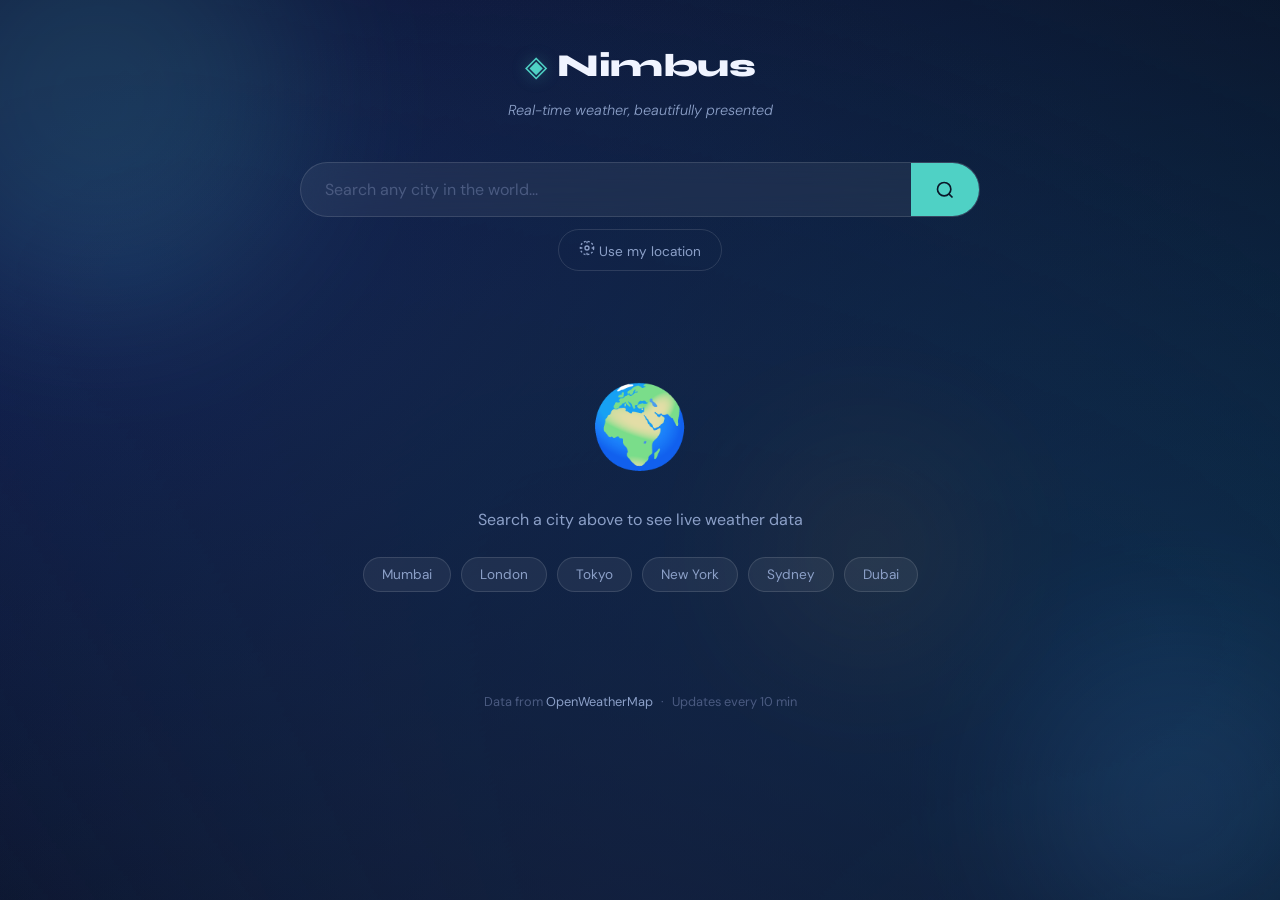
==== templates/index.html @ 997b3650 "Initial weather app" ====
<!DOCTYPE html>
<!--
  templates/index.html
  ════════════════════════════════════════════════════════════
  Flask serves this file when someone visits your website.
  It's in the /templates folder because Flask's render_template()
  automatically looks there.

  Design aesthetic: Dark atmospheric sky theme with glassmorphism
  cards, smooth animations, and a premium editorial feel.
  ════════════════════════════════════════════════════════════
-->
<html lang="en">
<head>
  <meta charset="UTF-8" />
  <!-- UTF-8 supports all characters including weather symbols, emoji, etc. -->

  <meta name="viewport" content="width=device-width, initial-scale=1.0" />
  <!-- Makes the app responsive on mobile phones -->

  <title>Nimbus — Weather</title>

  <!-- Google Fonts: Syne (display) + DM Sans (body) — distinctive pairing -->
  <link rel="preconnect" href="https://fonts.googleapis.com" />
  <link rel="preconnect" href="https://fonts.gstatic.com" crossorigin />
  <link href="https://fonts.googleapis.com/css2?family=Syne:wght@400;600;700;800&family=DM+Sans:ital,wght@0,300;0,400;0,500;1,300&display=swap" rel="stylesheet" />

  <!-- Our custom CSS -->
  <link rel="stylesheet" href="/static/css/style.css" />
</head>

<body>

  <!-- ══════════════════════════════════════════════════════
       ANIMATED BACKGROUND — Layered gradient sky
  ══════════════════════════════════════════════════════ -->
  <div class="sky-bg">
    <div class="sky-layer layer-1"></div>
    <div class="sky-layer layer-2"></div>
    <div class="sky-layer layer-3"></div>
    <!-- Floating orbs for depth -->
    <div class="orb orb-1"></div>
    <div class="orb orb-2"></div>
    <div class="orb orb-3"></div>
  </div>

  <!-- ══════════════════════════════════════════════════════
       MAIN APP CONTAINER
  ══════════════════════════════════════════════════════ -->
  <div class="app-container">

    <!-- ── Header ───────────────────────────────────────── -->
    <header class="app-header">
      <div class="logo">
        <span class="logo-icon">◈</span>
        <span class="logo-text">Nimbus</span>
      </div>
      <p class="tagline">Real-time weather, beautifully presented</p>
    </header>

    <!-- ── Search Bar ────────────────────────────────────── -->
    <div class="search-section">
      <div class="search-wrapper">
        <input
          type="text"
          id="cityInput"
          class="search-input"
          placeholder="Search any city in the world..."
          autocomplete="off"
          spellcheck="false"
        />
        <!-- autocomplete="off" prevents browser from showing old searches -->

        <button id="searchBtn" class="search-btn" aria-label="Search">
          <!-- SVG magnifying glass icon — inline SVG is crisp at any resolution -->
          <svg width="20" height="20" viewBox="0 0 24 24" fill="none" stroke="currentColor" stroke-width="2">
            <circle cx="11" cy="11" r="8"/><path d="m21 21-4.35-4.35"/>
          </svg>
        </button>
      </div>

      <!-- "Use My Location" button — triggers browser geolocation -->
      <button id="locationBtn" class="location-btn">
        <svg width="16" height="16" viewBox="0 0 24 24" fill="none" stroke="currentColor" stroke-width="2">
          <circle cx="12" cy="12" r="3"/><path d="M12 2v3M12 19v3M2 12h3M19 12h3"/>
          <circle cx="12" cy="12" r="10" stroke-dasharray="3 3"/>
        </svg>
        Use my location
      </button>
    </div>

    <!-- ── Error Message ─────────────────────────────────── -->
    <!-- Hidden by default. JavaScript shows it when there's an error. -->
    <div id="errorMsg" class="error-msg hidden">
      <span id="errorText">Something went wrong.</span>
    </div>

    <!-- ── Loading Spinner ───────────────────────────────── -->
    <div id="loadingSpinner" class="loading-spinner hidden">
      <div class="spinner-ring"></div>
      <span>Fetching weather...</span>
    </div>

    <!-- ══════════════════════════════════════════════════
         WEATHER RESULTS — Hidden until data loads
    ══════════════════════════════════════════════════ -->
    <div id="weatherResults" class="weather-results hidden">

      <!-- ── Hero Card: Current Weather ─────────────────── -->
      <div class="card hero-card">

        <!-- City name + country -->
        <div class="hero-location">
          <h1 id="cityName" class="city-name"></h1>
          <span id="countryBadge" class="country-badge"></span>
        </div>

        <!-- Big temperature display -->
        <div class="hero-temp-row">
          <div class="hero-temp-block">
            <span id="currentTemp" class="hero-temp"></span>
            <span class="temp-unit">°C</span>
          </div>

          <!-- Weather icon from OpenWeatherMap -->
          <div class="hero-icon-block">
            <img id="weatherIcon" class="weather-icon" src="" alt="weather icon" />
            <p id="weatherDesc" class="weather-desc"></p>
          </div>
        </div>

        <!-- Feels like + high/low -->
        <div class="hero-sub-row">
          <span id="feelsLike" class="sub-stat"></span>
          <span class="sub-divider">·</span>
          <span id="tempRange" class="sub-stat"></span>
        </div>
      </div>

      <!-- ── Stats Grid: 4 metric cards ─────────────────── -->
      <div class="stats-grid">

        <div class="card stat-card">
          <div class="stat-icon">💧</div>
          <div class="stat-label">Humidity</div>
          <div id="humidity" class="stat-value"></div>
          <div class="stat-bar-bg">
            <div id="humidityBar" class="stat-bar"></div>
          </div>
        </div>

        <div class="card stat-card">
          <div class="stat-icon">💨</div>
          <div class="stat-label">Wind Speed</div>
          <div id="windSpeed" class="stat-value"></div>
          <div id="windDir" class="stat-sub"></div>
        </div>

        <div class="card stat-card">
          <div class="stat-icon">👁</div>
          <div class="stat-label">Visibility</div>
          <div id="visibility" class="stat-value"></div>
        </div>

        <div class="card stat-card">
          <div class="stat-icon">🌡</div>
          <div class="stat-label">Pressure</div>
          <div id="pressure" class="stat-value"></div>
        </div>

      </div>

      <!-- ── Sunrise / Sunset ───────────────────────────── -->
      <div class="card sun-card">
        <div class="sun-item">
          <div class="sun-icon">🌅</div>
          <div class="sun-label">Sunrise</div>
          <div id="sunrise" class="sun-time"></div>
        </div>
        <div class="sun-divider">
          <!-- SVG arc representing day arc -->
          <svg viewBox="0 0 200 60" class="sun-arc-svg">
            <path d="M 10 55 Q 100 5 190 55" fill="none" stroke="rgba(255,200,100,0.4)" stroke-width="2" stroke-dasharray="4 4"/>
            <circle id="sunPosition" cx="100" cy="5" r="5" fill="#FFD700"/>
          </svg>
        </div>
        <div class="sun-item sun-item-right">
          <div class="sun-icon">🌇</div>
          <div class="sun-label">Sunset</div>
          <div id="sunset" class="sun-time"></div>
        </div>
      </div>

      <!-- ── 5-Day Forecast ─────────────────────────────── -->
      <div class="card forecast-card">
        <h3 class="section-title">5-Day Forecast</h3>
        <div id="forecastGrid" class="forecast-grid">
          <!-- Forecast items injected here by JavaScript -->
        </div>
      </div>

    </div>
    <!-- end #weatherResults -->

    <!-- ── Empty State (shown before first search) ───────── -->
    <div id="emptyState" class="empty-state">
      <div class="empty-globe">🌍</div>
      <p>Search a city above to see live weather data</p>
      <div class="example-cities">
        <!-- Clicking these chips triggers a search automatically -->
        <button class="city-chip" data-city="Mumbai">Mumbai</button>
        <button class="city-chip" data-city="London">London</button>
        <button class="city-chip" data-city="Tokyo">Tokyo</button>
        <button class="city-chip" data-city="New York">New York</button>
        <button class="city-chip" data-city="Sydney">Sydney</button>
        <button class="city-chip" data-city="Dubai">Dubai</button>
      </div>
    </div>

    <!-- ── Footer ────────────────────────────────────────── -->
    <footer class="app-footer">
      <span>Data from <a href="https://openweathermap.org" target="_blank" rel="noopener">OpenWeatherMap</a></span>
      <span>·</span>
      <span>Updates every 10 min</span>
    </footer>

  </div><!-- end .app-container -->

  <!-- Our JavaScript — placed at bottom so HTML loads first -->
  <script src="/static/js/app.js"></script>

</body>
</html>
---- static/css/style.css ----
/* ============================================================
   static/css/style.css
   Atmospheric dark sky theme with glassmorphism cards.
   Design principles: depth, motion, editorial typography.
   ============================================================ */


/* ── CSS Custom Properties (Variables) ───────────────────────
   Define all colors/values in one place. Changing --accent
   here updates it everywhere instantly. Great for theming.
   ─────────────────────────────────────────────────────────── */
:root {
  /* Colors */
  --bg-deep:       #080d1a;          /* deepest background */
  --bg-mid:        #0d1628;
  --glass-bg:      rgba(255,255,255,0.06);    /* card background */
  --glass-border:  rgba(255,255,255,0.12);    /* card border */
  --glass-hover:   rgba(255,255,255,0.10);

  --text-primary:  #f0f4ff;          /* main white text */
  --text-secondary:#8ca0c8;          /* muted label text */
  --text-muted:    #4a5a80;

  --accent:        #4fd1c5;          /* teal accent */
  --accent-warm:   #f6a623;          /* golden accent */
  --accent-glow:   rgba(79,209,197,0.3);

  --error:         #ff6b6b;

  /* Typography */
  --font-display: 'Syne', sans-serif;
  --font-body:    'DM Sans', sans-serif;

  /* Spacing */
  --radius-lg:    20px;
  --radius-md:    14px;
  --radius-sm:    8px;

  /* Transitions */
  --transition:   0.3s cubic-bezier(0.4, 0, 0.2, 1);
}


/* ── Reset & Base ─────────────────────────────────────────── */
*, *::before, *::after {
  box-sizing: border-box;
  margin: 0;
  padding: 0;
}

html {
  font-size: 16px;
  scroll-behavior: smooth;
}

body {
  font-family: var(--font-body);
  background: var(--bg-deep);
  color: var(--text-primary);
  min-height: 100vh;
  overflow-x: hidden;
  /* overflow-x: hidden prevents horizontal scrollbars from animations */
  line-height: 1.6;
}


/* ══════════════════════════════════════════════════════════
   ANIMATED BACKGROUND
   Three stacked gradient layers that slowly animate —
   creates the feel of shifting clouds in a night sky.
══════════════════════════════════════════════════════════ */
.sky-bg {
  position: fixed;           /* stays in place even when scrolling */
  inset: 0;                  /* shorthand for top/right/bottom/left: 0 */
  z-index: -1;               /* behind everything else */
  overflow: hidden;
}

.sky-layer {
  position: absolute;
  inset: -50%;               /* oversized so the animation stays smooth */
  border-radius: 50%;        /* makes them oval blobs */
  opacity: 0.7;
  animation: skyDrift 20s ease-in-out infinite alternate;
  /* alternate: plays forward, then backward, forever */
}

.layer-1 {
  background: radial-gradient(ellipse at 30% 40%, #1a2a6c 0%, transparent 60%);
  animation-duration: 22s;
}
.layer-2 {
  background: radial-gradient(ellipse at 70% 60%, #0d3b5e 0%, transparent 55%);
  animation-duration: 28s;
  animation-delay: -8s;      /* starts mid-cycle so layers don't sync */
}
.layer-3 {
  background: radial-gradient(ellipse at 50% 80%, #162040 0%, transparent 50%);
  animation-duration: 18s;
  animation-delay: -14s;
}

@keyframes skyDrift {
  0%   { transform: translate(0, 0) scale(1); }
  50%  { transform: translate(3%, -4%) scale(1.05); }
  100% { transform: translate(-3%, 3%) scale(0.97); }
}

/* Glowing orbs for extra depth */
.orb {
  position: absolute;
  border-radius: 50%;
  filter: blur(80px);         /* heavy blur = soft glow, not sharp circle */
  opacity: 0.15;
  animation: orbFloat 30s ease-in-out infinite alternate;
}
.orb-1 { width: 400px; height: 400px; background: #4fd1c5; top: -100px; left: -100px; }
.orb-2 { width: 300px; height: 300px; background: #4a90e2; bottom: -50px; right: -50px; animation-delay: -15s; }
.orb-3 { width: 200px; height: 200px; background: #f6a623; top: 50%; left: 60%; animation-delay: -7s; opacity: 0.08; }

@keyframes orbFloat {
  0%   { transform: translate(0, 0); }
  100% { transform: translate(40px, -40px); }
}


/* ══════════════════════════════════════════════════════════
   LAYOUT
══════════════════════════════════════════════════════════ */
.app-container {
  max-width: 720px;          /* keeps content readable on wide screens */
  margin: 0 auto;            /* horizontally centered */
  padding: 40px 20px 60px;
  position: relative;
  z-index: 1;
}


/* ── Header ───────────────────────────────────────────────── */
.app-header {
  text-align: center;
  margin-bottom: 40px;
  animation: fadeDown 0.8s ease both;
}

.logo {
  display: flex;
  align-items: center;
  justify-content: center;
  gap: 10px;
  margin-bottom: 8px;
}

.logo-icon {
  font-size: 1.8rem;
  color: var(--accent);
  filter: drop-shadow(0 0 8px var(--accent-glow));
  animation: pulse 3s ease infinite;
}

.logo-text {
  font-family: var(--font-display);
  font-weight: 800;
  font-size: 2rem;
  letter-spacing: -0.5px;
  color: var(--text-primary);
}

.tagline {
  font-size: 0.9rem;
  color: var(--text-secondary);
  font-style: italic;
  font-weight: 300;
}

@keyframes pulse {
  0%, 100% { opacity: 1; filter: drop-shadow(0 0 8px var(--accent-glow)); }
  50%       { opacity: 0.7; filter: drop-shadow(0 0 16px var(--accent-glow)); }
}


/* ── Search Section ───────────────────────────────────────── */
.search-section {
  margin-bottom: 32px;
  animation: fadeDown 0.8s 0.1s ease both;
  /* 0.1s delay = staggered entrance after header */
}

.search-wrapper {
  display: flex;
  gap: 0;
  background: var(--glass-bg);
  border: 1px solid var(--glass-border);
  border-radius: 50px;       /* pill shape */
  backdrop-filter: blur(20px);
  /* backdrop-filter: blur creates the frosted glass effect */
  overflow: hidden;
  transition: border-color var(--transition), box-shadow var(--transition);
}

.search-wrapper:focus-within {
  /* :focus-within activates when any child (input) is focused */
  border-color: var(--accent);
  box-shadow: 0 0 0 3px var(--accent-glow);
}

.search-input {
  flex: 1;                   /* takes up all available space in the row */
  background: transparent;
  border: none;
  outline: none;
  padding: 16px 24px;
  font-family: var(--font-body);
  font-size: 1rem;
  color: var(--text-primary);
}

.search-input::placeholder {
  color: var(--text-muted);
}

.search-btn {
  background: var(--accent);
  border: none;
  padding: 0 24px;
  cursor: pointer;
  color: #0a1628;
  transition: background var(--transition);
  display: flex;
  align-items: center;
}

.search-btn:hover {
  background: #81e6df;       /* lighter teal on hover */
}

.location-btn {
  display: flex;
  align-items: center;
  gap: 8px;
  background: transparent;
  border: 1px solid var(--glass-border);
  color: var(--text-secondary);
  padding: 10px 20px;
  border-radius: 50px;
  cursor: pointer;
  font-family: var(--font-body);
  font-size: 0.85rem;
  margin: 12px auto 0;
  transition: all var(--transition);
  display: block;            /* center it with margin: auto */
}

.location-btn:hover {
  border-color: var(--accent);
  color: var(--accent);
}


/* ── Glass Card Base ──────────────────────────────────────── */
.card {
  background: var(--glass-bg);
  border: 1px solid var(--glass-border);
  border-radius: var(--radius-lg);
  backdrop-filter: blur(20px);
  padding: 24px;
  transition: all var(--transition);
}

.card:hover {
  background: var(--glass-hover);
  border-color: rgba(255,255,255,0.18);
  transform: translateY(-2px);
  box-shadow: 0 8px 32px rgba(0,0,0,0.3);
}


/* ── Hero Card (current weather) ─────────────────────────── */
.hero-card {
  margin-bottom: 16px;
  animation: fadeUp 0.6s 0.2s ease both;
}

.hero-location {
  display: flex;
  align-items: center;
  gap: 12px;
  margin-bottom: 20px;
}

.city-name {
  font-family: var(--font-display);
  font-weight: 700;
  font-size: 2rem;
  color: var(--text-primary);
}

.country-badge {
  background: var(--glass-bg);
  border: 1px solid var(--glass-border);
  border-radius: var(--radius-sm);
  padding: 3px 10px;
  font-size: 0.8rem;
  color: var(--text-secondary);
  font-weight: 500;
  letter-spacing: 0.05em;
}

.hero-temp-row {
  display: flex;
  align-items: center;
  justify-content: space-between;
  margin-bottom: 16px;
}

.hero-temp-block {
  display: flex;
  align-items: flex-start;
  line-height: 1;
}

.hero-temp {
  font-family: var(--font-display);
  font-size: 5.5rem;
  font-weight: 800;
  color: var(--text-primary);
  letter-spacing: -3px;
  /* Big bold number — the focal point of the entire card */
}

.temp-unit {
  font-family: var(--font-display);
  font-size: 2rem;
  font-weight: 400;
  color: var(--text-secondary);
  margin-top: 12px;
}

.hero-icon-block {
  text-align: right;
}

.weather-icon {
  width: 100px;
  height: 100px;
  filter: drop-shadow(0 0 20px rgba(255,255,255,0.2));
  /* OpenWeatherMap icons are a bit small/plain, the glow elevates them */
}

.weather-desc {
  font-size: 0.95rem;
  color: var(--text-secondary);
  text-transform: capitalize;
  /* capitalize makes "light rain" → "Light Rain" */
}

.hero-sub-row {
  display: flex;
  gap: 12px;
  font-size: 0.9rem;
  color: var(--text-secondary);
}

.sub-divider {
  opacity: 0.4;
}


/* ── Stats Grid (4 cards) ─────────────────────────────────── */
.stats-grid {
  display: grid;
  grid-template-columns: repeat(2, 1fr);
  /* Creates a 2-column grid. On desktop, 2 cards per row. */
  gap: 16px;
  margin-bottom: 16px;
  animation: fadeUp 0.6s 0.3s ease both;
}

@media (min-width: 500px) {
  .stats-grid { grid-template-columns: repeat(4, 1fr); }
  /* On wider screens, all 4 cards in one row */
}

.stat-card {
  padding: 20px 16px;
  text-align: center;
}

.stat-icon {
  font-size: 1.6rem;
  margin-bottom: 8px;
}

.stat-label {
  font-size: 0.75rem;
  color: var(--text-muted);
  text-transform: uppercase;
  letter-spacing: 0.08em;
  margin-bottom: 6px;
}

.stat-value {
  font-family: var(--font-display);
  font-weight: 700;
  font-size: 1.3rem;
  color: var(--text-primary);
}

.stat-sub {
  font-size: 0.75rem;
  color: var(--text-secondary);
  margin-top: 4px;
}

/* Humidity progress bar */
.stat-bar-bg {
  width: 100%;
  height: 4px;
  background: rgba(255,255,255,0.1);
  border-radius: 2px;
  margin-top: 10px;
  overflow: hidden;
}

.stat-bar {
  height: 100%;
  background: linear-gradient(90deg, var(--accent), #81e6df);
  border-radius: 2px;
  transition: width 1s ease;
  /* Animates from 0 to the actual humidity value on load */
  width: 0%;
}


/* ── Sunrise/Sunset card ──────────────────────────────────── */
.sun-card {
  display: flex;
  align-items: center;
  justify-content: space-between;
  margin-bottom: 16px;
  animation: fadeUp 0.6s 0.4s ease both;
  gap: 16px;
}

.sun-item {
  text-align: center;
  min-width: 80px;
}

.sun-item-right {
  text-align: center;
}

.sun-icon {
  font-size: 1.8rem;
  margin-bottom: 4px;
}

.sun-label {
  font-size: 0.75rem;
  color: var(--text-muted);
  text-transform: uppercase;
  letter-spacing: 0.06em;
}

.sun-time {
  font-family: var(--font-display);
  font-weight: 600;
  font-size: 1.1rem;
  color: var(--accent-warm);
  margin-top: 4px;
}

.sun-divider {
  flex: 1;
}

.sun-arc-svg {
  width: 100%;
  height: auto;
}


/* ── 5-Day Forecast ───────────────────────────────────────── */
.forecast-card {
  animation: fadeUp 0.6s 0.5s ease both;
}

.section-title {
  font-family: var(--font-display);
  font-size: 0.85rem;
  font-weight: 600;
  text-transform: uppercase;
  letter-spacing: 0.1em;
  color: var(--text-secondary);
  margin-bottom: 20px;
}

.forecast-grid {
  display: grid;
  grid-template-columns: repeat(5, 1fr);
  gap: 8px;
}

@media (max-width: 480px) {
  .forecast-grid { grid-template-columns: repeat(3, 1fr); }
}

.forecast-item {
  text-align: center;
  padding: 12px 8px;
  border-radius: var(--radius-md);
  background: rgba(255,255,255,0.04);
  border: 1px solid rgba(255,255,255,0.06);
  transition: all var(--transition);
}

.forecast-item:hover {
  background: rgba(255,255,255,0.08);
  transform: translateY(-3px);
}

.forecast-day {
  font-size: 0.8rem;
  color: var(--text-secondary);
  font-weight: 500;
  margin-bottom: 8px;
}

.forecast-icon {
  width: 44px;
  height: 44px;
}

.forecast-temp-max {
  font-family: var(--font-display);
  font-weight: 700;
  font-size: 1rem;
  color: var(--text-primary);
}

.forecast-temp-min {
  font-size: 0.8rem;
  color: var(--text-muted);
}


/* ── Error Message ────────────────────────────────────────── */
.error-msg {
  background: rgba(255,107,107,0.12);
  border: 1px solid rgba(255,107,107,0.3);
  border-radius: var(--radius-md);
  padding: 14px 20px;
  color: var(--error);
  font-size: 0.9rem;
  text-align: center;
  margin-bottom: 20px;
  animation: fadeDown 0.3s ease;
}


/* ── Loading Spinner ──────────────────────────────────────── */
.loading-spinner {
  display: flex;
  flex-direction: column;
  align-items: center;
  gap: 16px;
  padding: 40px;
  color: var(--text-secondary);
  font-size: 0.9rem;
}

.spinner-ring {
  width: 40px;
  height: 40px;
  border: 3px solid rgba(255,255,255,0.1);
  border-top-color: var(--accent);
  border-radius: 50%;
  animation: spin 0.8s linear infinite;
}

@keyframes spin {
  to { transform: rotate(360deg); }
}


/* ── Empty State ──────────────────────────────────────────── */
.empty-state {
  text-align: center;
  padding: 60px 20px;
  color: var(--text-secondary);
  animation: fadeUp 0.8s 0.2s ease both;
}

.empty-globe {
  font-size: 5rem;
  margin-bottom: 16px;
  animation: float 4s ease-in-out infinite;
}

@keyframes float {
  0%, 100% { transform: translateY(0); }
  50%       { transform: translateY(-12px); }
}

.empty-state p {
  font-size: 1rem;
  margin-bottom: 24px;
}

.example-cities {
  display: flex;
  flex-wrap: wrap;
  gap: 10px;
  justify-content: center;
}

.city-chip {
  background: var(--glass-bg);
  border: 1px solid var(--glass-border);
  color: var(--text-secondary);
  padding: 8px 18px;
  border-radius: 50px;
  font-family: var(--font-body);
  font-size: 0.85rem;
  cursor: pointer;
  transition: all var(--transition);
}

.city-chip:hover {
  border-color: var(--accent);
  color: var(--accent);
  background: rgba(79,209,197,0.08);
}


/* ── Footer ───────────────────────────────────────────────── */
.app-footer {
  text-align: center;
  margin-top: 40px;
  font-size: 0.8rem;
  color: var(--text-muted);
  display: flex;
  justify-content: center;
  gap: 8px;
}

.app-footer a {
  color: var(--text-secondary);
  text-decoration: none;
}

.app-footer a:hover {
  color: var(--accent);
}


/* ── Utility: Hidden ──────────────────────────────────────── */
.hidden {
  display: none !important;
  /* !important ensures hidden always wins over other display values */
}


/* ── Entrance Animations ──────────────────────────────────── */
@keyframes fadeDown {
  from { opacity: 0; transform: translateY(-20px); }
  to   { opacity: 1; transform: translateY(0); }
}

@keyframes fadeUp {
  from { opacity: 0; transform: translateY(20px); }
  to   { opacity: 1; transform: translateY(0); }
}


/* ── Responsive (Mobile) ─────────────────────────────────── */
@media (max-width: 400px) {
  .hero-temp { font-size: 4rem; }
  .city-name  { font-size: 1.5rem; }
  .weather-icon { width: 70px; height: 70px; }
  .sun-card   { flex-direction: column; }
}
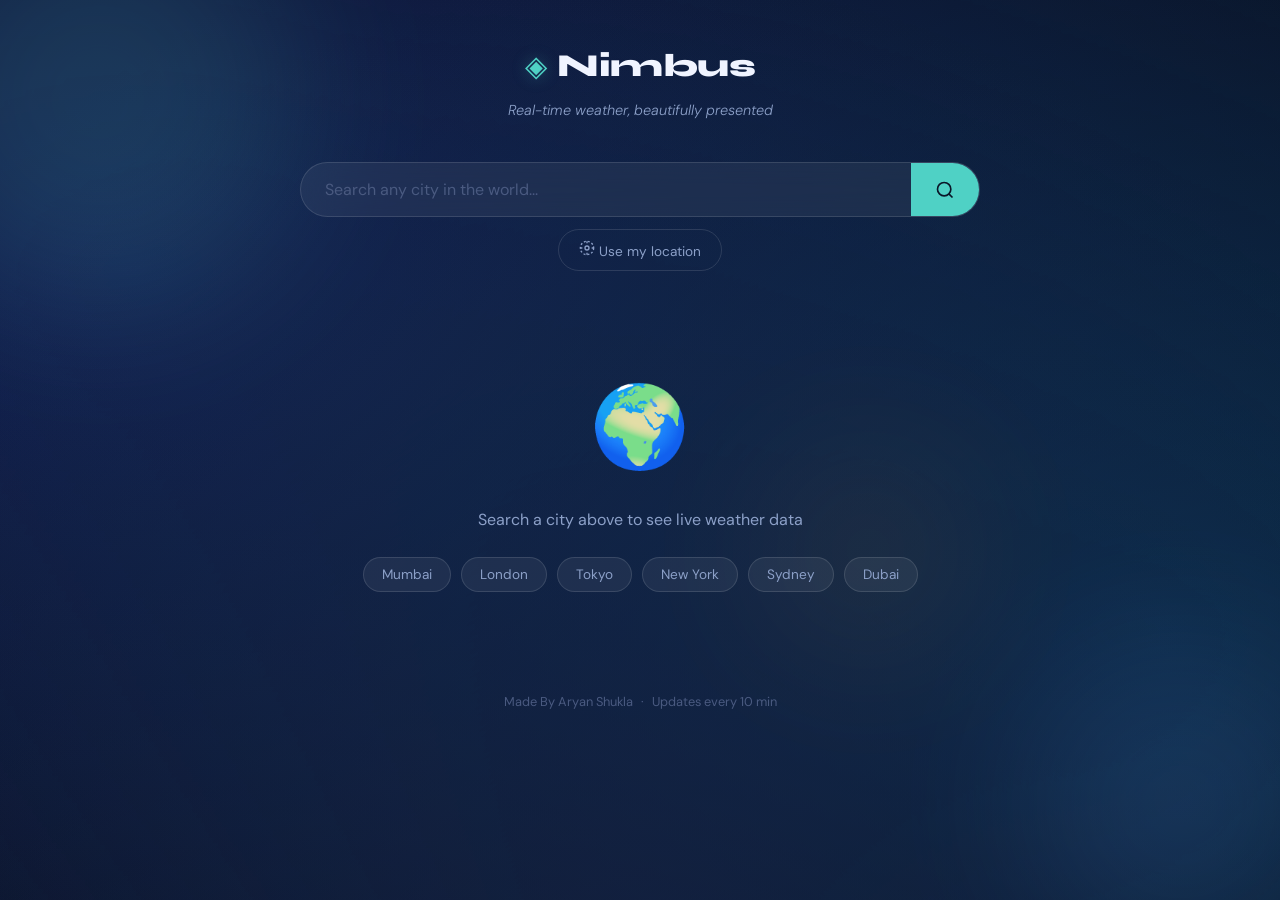
==== commit f769430f: "favicon added and state feature added" ====
--- a/templates/index.html
+++ b/templates/index.html
@@ -16,6 +16,8 @@
   <!-- UTF-8 supports all characters including weather symbols, emoji, etc. -->
 
   <meta name="viewport" content="width=device-width, initial-scale=1.0" />
+  <!-- Replace href later with your own favicon URL/file -->
+  <link rel="icon" type="image/png" href="/static/images/favicon.ico" />
   <!-- Makes the app responsive on mobile phones -->
 
   <title>Nimbus — Weather</title>
@@ -219,7 +221,7 @@
 
     <!-- ── Footer ────────────────────────────────────────── -->
     <footer class="app-footer">
-      <span>Data from <a href="https://openweathermap.org" target="_blank" rel="noopener">OpenWeatherMap</a></span>
+      <span>Made By Aryan Shukla</span>
       <span>·</span>
       <span>Updates every 10 min</span>
     </footer>
@@ -230,4 +232,5 @@
   <script src="/static/js/app.js"></script>
 
 </body>
-</html>+</html>
+
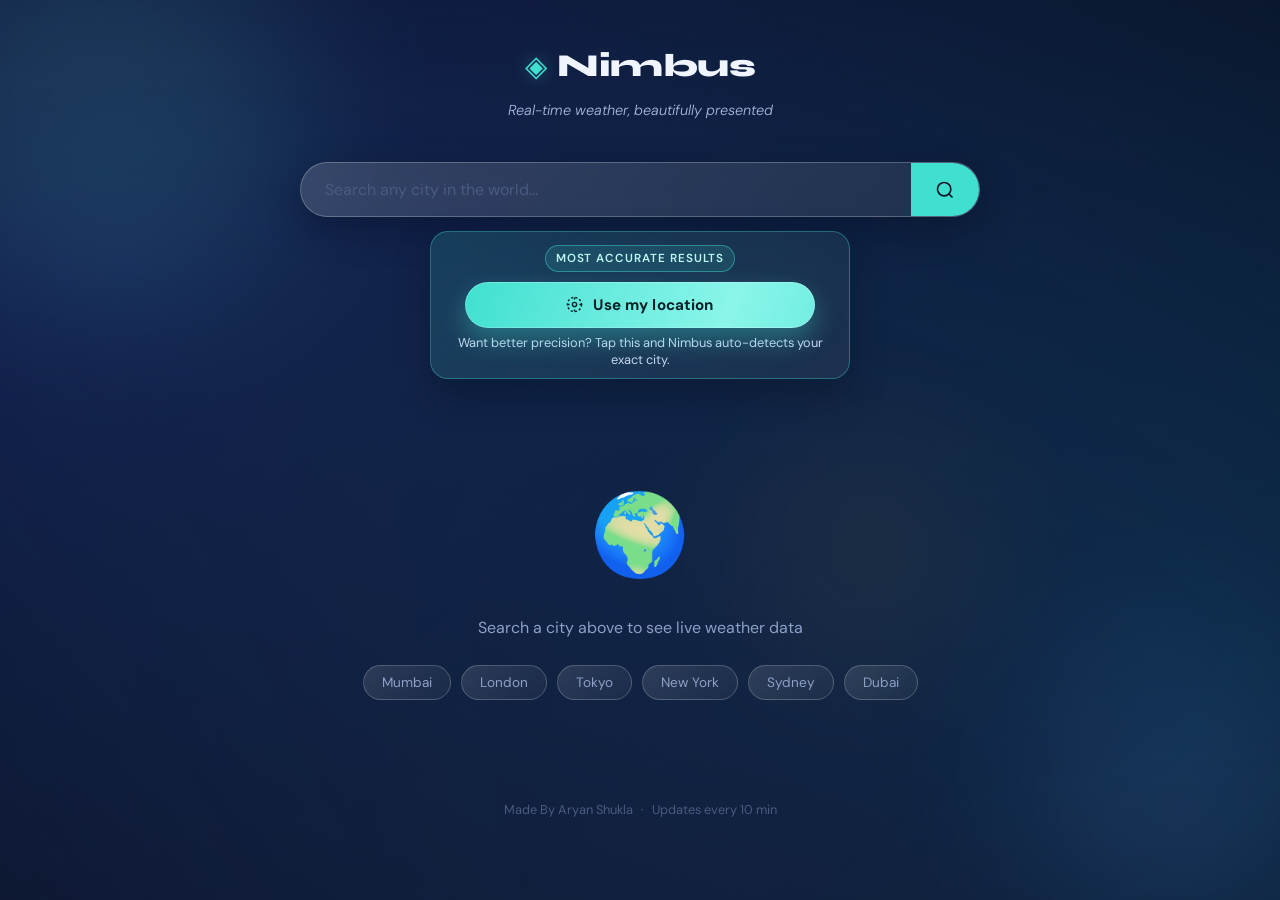
==== commit 5ec6d580: "new feature" ====
--- a/templates/index.html
+++ b/templates/index.html
@@ -82,13 +82,17 @@
       </div>
 
       <!-- "Use My Location" button — triggers browser geolocation -->
-      <button id="locationBtn" class="location-btn">
-        <svg width="16" height="16" viewBox="0 0 24 24" fill="none" stroke="currentColor" stroke-width="2">
-          <circle cx="12" cy="12" r="3"/><path d="M12 2v3M12 19v3M2 12h3M19 12h3"/>
-          <circle cx="12" cy="12" r="10" stroke-dasharray="3 3"/>
-        </svg>
-        Use my location
-      </button>
+      <div id="locationCta" class="location-cta">
+        <p class="location-badge">Most accurate results</p>
+        <button id="locationBtn" class="location-btn" type="button">
+          <svg width="16" height="16" viewBox="0 0 24 24" fill="none" stroke="currentColor" stroke-width="2">
+            <circle cx="12" cy="12" r="3"/><path d="M12 2v3M12 19v3M2 12h3M19 12h3"/>
+            <circle cx="12" cy="12" r="10" stroke-dasharray="3 3"/>
+          </svg>
+          Use my location
+        </button>
+        <p class="location-tip">Want better precision? Tap this and Nimbus auto-detects your exact city.</p>
+      </div>
     </div>
 
     <!-- ── Error Message ─────────────────────────────────── -->
@@ -227,8 +231,58 @@
     </footer>
 
   </div><!-- end .app-container -->
-
-  <!-- Our JavaScript — placed at bottom so HTML loads first -->
+  <div id="feedbackModal" class="feedback-modal hidden" role="dialog" aria-modal="true" aria-labelledby="feedbackTitle">
+    <div class="feedback-panel">
+      <button id="feedbackClose" class="feedback-close" type="button" aria-label="Close feedback">&times;</button>
+
+      <form id="feedbackForm" class="feedback-form">
+        <h2 id="feedbackTitle">Quick feedback</h2>
+
+        <div class="feedback-step" data-step="1">
+          <p class="feedback-label">Give Nimbus a quick rating</p>
+
+          <div class="star-rating" role="radiogroup" aria-label="Nimbus rating">
+            <input id="star5" type="radio" name="rating" value="5" required />
+            <label for="star5" aria-label="5 stars">&#9733;</label>
+            <input id="star4" type="radio" name="rating" value="4" />
+            <label for="star4" aria-label="4 stars">&#9733;</label>
+            <input id="star3" type="radio" name="rating" value="3" />
+            <label for="star3" aria-label="3 stars">&#9733;</label>
+            <input id="star2" type="radio" name="rating" value="2" />
+            <label for="star2" aria-label="2 stars">&#9733;</label>
+            <input id="star1" type="radio" name="rating" value="1" />
+            <label for="star1" aria-label="1 star">&#9733;</label>
+          </div>
+
+          <button id="feedbackNext" class="feedback-submit" type="button" disabled>Next</button>
+        </div>
+
+        <div class="feedback-step hidden" data-step="2">
+          <p class="feedback-label">How is current location feature working?</p>
+
+          <div class="feedback-toggle-group" role="radiogroup" aria-label="Location feature quality">
+            <label class="feedback-option">
+              <input type="radio" name="locationExperience" value="Its working good" required />
+              <span>It's working good</span>
+            </label>
+            <label class="feedback-option">
+              <input type="radio" name="locationExperience" value="Its showing wrong weather at my location" />
+              <span>It's showing wrong weather at my location</span>
+            </label>
+          </div>
+
+          <div class="feedback-actions">
+            <button id="feedbackBack" class="feedback-ghost-btn" type="button">Back</button>
+            <button class="feedback-submit" type="submit">Submit</button>
+          </div>
+        </div>
+
+        <p id="feedbackStatus" class="feedback-status" aria-live="polite"></p>
+      </form>
+    </div>
+  </div>
+
+  <!-- Our JavaScript -->
   <script src="/static/js/app.js"></script>
 
 </body>
--- a/static/css/style.css
+++ b/static/css/style.css
@@ -680,4 +680,347 @@
   .city-name  { font-size: 1.5rem; }
   .weather-icon { width: 70px; height: 70px; }
   .sun-card   { flex-direction: column; }
-}+}
+
+/* Nimbus premium refresh */
+:root {
+  --accent: #40E0D0;
+  --accent-glow: rgba(64, 224, 208, 0.34);
+}
+
+.tagline {
+  color: #a8bce0;
+}
+
+.search-wrapper {
+  background: linear-gradient(135deg, rgba(255, 255, 255, 0.15), rgba(255, 255, 255, 0.07));
+  border: 1px solid rgba(255, 255, 255, 0.24);
+  backdrop-filter: blur(22px);
+  -webkit-backdrop-filter: blur(22px);
+  box-shadow: 0 12px 34px rgba(2, 10, 30, 0.34);
+}
+
+.search-wrapper:focus-within {
+  box-shadow: 0 0 0 3px var(--accent-glow), 0 14px 35px rgba(2, 10, 30, 0.45);
+}
+
+.location-btn {
+  display: flex;
+  align-items: center;
+  justify-content: center;
+  gap: 8px;
+  width: fit-content;
+  background: rgba(255, 255, 255, 0.04);
+  backdrop-filter: blur(12px);
+  -webkit-backdrop-filter: blur(12px);
+}
+
+.location-btn:hover {
+  border-color: var(--accent);
+  color: var(--accent);
+  box-shadow: 0 0 0 1px rgba(64, 224, 208, 0.35), 0 10px 22px rgba(64, 224, 208, 0.2);
+}
+
+.location-tip {
+  margin-top: 10px;
+  text-align: center;
+  color: #9eb3da;
+  font-size: 0.82rem;
+}
+
+.weather-icon {
+  animation: weatherFloat 5.8s ease-in-out infinite;
+}
+
+@keyframes weatherFloat {
+  0%, 100% { transform: translateY(0); }
+  50% { transform: translateY(-8px); }
+}
+
+.empty-globe {
+  animation: globeFloat 5s ease-in-out infinite;
+}
+
+@keyframes globeFloat {
+  0%, 100% { transform: translateY(0); }
+  50% { transform: translateY(-8px); }
+}
+
+.city-chip {
+  background: linear-gradient(135deg, rgba(255, 255, 255, 0.12), rgba(255, 255, 255, 0.04));
+  border: 1px solid rgba(255, 255, 255, 0.2);
+  backdrop-filter: blur(14px);
+  -webkit-backdrop-filter: blur(14px);
+}
+
+.city-chip:hover {
+  border-color: var(--accent);
+  color: var(--accent);
+  background: rgba(64, 224, 208, 0.1);
+  box-shadow: 0 0 0 1px rgba(64, 224, 208, 0.32), 0 10px 24px rgba(64, 224, 208, 0.16);
+}
+
+body.feedback-open {
+  overflow: hidden;
+}
+
+.feedback-modal {
+  position: fixed;
+  inset: 0;
+  z-index: 30;
+  padding: 18px;
+  display: grid;
+  place-items: center;
+  background: rgba(4, 10, 24, 0.58);
+  backdrop-filter: blur(8px);
+  -webkit-backdrop-filter: blur(8px);
+}
+
+.feedback-panel {
+  width: min(420px, 100%);
+  background: linear-gradient(145deg, rgba(255, 255, 255, 0.14), rgba(255, 255, 255, 0.06));
+  border: 1px solid rgba(255, 255, 255, 0.25);
+  border-radius: 18px;
+  padding: 18px;
+  box-shadow: 0 22px 42px rgba(0, 0, 0, 0.4);
+  position: relative;
+}
+
+.feedback-close {
+  position: absolute;
+  top: 8px;
+  right: 10px;
+  background: transparent;
+  border: none;
+  color: #d9e8ff;
+  font-size: 1.35rem;
+  cursor: pointer;
+}
+
+.feedback-form h2 {
+  font-family: var(--font-display);
+  font-size: 1.2rem;
+  margin-bottom: 12px;
+}
+
+.feedback-label {
+  color: #d7e3fb;
+  font-size: 0.92rem;
+  margin-bottom: 10px;
+}
+
+.star-rating {
+  display: flex;
+  flex-direction: row-reverse;
+  justify-content: flex-end;
+  gap: 6px;
+  margin-bottom: 14px;
+}
+
+.star-rating input {
+  position: absolute;
+  opacity: 0;
+  pointer-events: none;
+}
+
+.star-rating label {
+  cursor: pointer;
+  color: rgba(255, 255, 255, 0.28);
+  font-size: 2rem;
+  line-height: 1;
+  transition: color var(--transition), text-shadow var(--transition), transform var(--transition);
+}
+
+.star-rating label:hover,
+.star-rating label:hover ~ label,
+.star-rating input:checked ~ label {
+  color: var(--accent);
+  text-shadow: 0 0 10px var(--accent-glow);
+  transform: translateY(-1px);
+}
+
+.feedback-toggle-group {
+  display: grid;
+  gap: 10px;
+  margin-bottom: 14px;
+}
+
+.feedback-option {
+  display: block;
+}
+
+.feedback-option input {
+  position: absolute;
+  opacity: 0;
+  pointer-events: none;
+}
+
+.feedback-option span {
+  display: block;
+  border-radius: 12px;
+  padding: 10px 12px;
+  border: 1px solid rgba(255, 255, 255, 0.18);
+  background: rgba(255, 255, 255, 0.05);
+  color: #c7d6f4;
+  transition: border-color var(--transition), color var(--transition), box-shadow var(--transition), background var(--transition);
+}
+
+.feedback-option input:checked + span {
+  border-color: var(--accent);
+  color: var(--accent);
+  background: rgba(64, 224, 208, 0.1);
+  box-shadow: 0 0 0 1px rgba(64, 224, 208, 0.26);
+}
+
+.feedback-actions {
+  display: flex;
+  justify-content: space-between;
+  gap: 10px;
+}
+
+.feedback-submit,
+.feedback-ghost-btn {
+  border-radius: 999px;
+  border: 1px solid rgba(255, 255, 255, 0.22);
+  padding: 10px 16px;
+  font-family: var(--font-body);
+  font-size: 0.88rem;
+  cursor: pointer;
+}
+
+.feedback-submit {
+  background: var(--accent);
+  color: #052023;
+  border-color: transparent;
+}
+
+.feedback-submit[disabled] {
+  opacity: 0.55;
+  cursor: not-allowed;
+}
+
+.feedback-ghost-btn {
+  background: rgba(255, 255, 255, 0.06);
+  color: #d8e7ff;
+}
+
+.feedback-status {
+  min-height: 22px;
+  font-size: 0.85rem;
+  color: #b5ffd9;
+  margin-top: 10px;
+}
+
+@media (max-width: 420px) {
+  .feedback-panel {
+    padding: 16px;
+  }
+
+  .star-rating label {
+    font-size: 1.8rem;
+  }
+}
+
+/* Location CTA uplift */
+.location-cta {
+  margin: 14px auto 0;
+  padding: 12px 12px 10px;
+  max-width: 420px;
+  border-radius: 18px;
+  border: 1px solid rgba(64, 224, 208, 0.34);
+  background: linear-gradient(135deg, rgba(64, 224, 208, 0.16), rgba(255, 255, 255, 0.05));
+  backdrop-filter: blur(14px);
+  -webkit-backdrop-filter: blur(14px);
+  box-shadow: 0 16px 34px rgba(6, 16, 34, 0.4);
+  text-align: center;
+  transition: border-color var(--transition), box-shadow var(--transition), transform var(--transition);
+}
+
+.location-cta.location-cta-nudge {
+  animation: locationCtaPulse 2.6s ease-in-out infinite;
+}
+
+.location-badge {
+  display: inline-flex;
+  align-items: center;
+  gap: 6px;
+  padding: 3px 10px;
+  border-radius: 999px;
+  border: 1px solid rgba(64, 224, 208, 0.45);
+  background: rgba(64, 224, 208, 0.12);
+  color: #baf7f0;
+  font-size: 0.73rem;
+  font-weight: 600;
+  text-transform: uppercase;
+  letter-spacing: 0.08em;
+}
+
+.location-cta .location-btn {
+  position: relative;
+  margin: 10px auto 6px;
+  width: min(350px, 100%);
+  display: flex;
+  align-items: center;
+  justify-content: center;
+  gap: 10px;
+  padding: 12px 20px;
+  border: 1px solid rgba(255, 255, 255, 0.22);
+  border-radius: 999px;
+  background: linear-gradient(110deg, #40E0D0 0%, #8bf5ea 35%, #40E0D0 70%, #38d4c5 100%);
+  background-size: 220% 100%;
+  color: #032126;
+  font-size: 0.95rem;
+  font-weight: 700;
+  letter-spacing: 0.01em;
+  cursor: pointer;
+  box-shadow: 0 12px 26px rgba(64, 224, 208, 0.34);
+  transition: transform var(--transition), box-shadow var(--transition), filter var(--transition);
+  animation: locationBtnShimmer 4.2s linear infinite;
+}
+
+.location-cta .location-btn svg {
+  width: 17px;
+  height: 17px;
+  animation: locationIconPing 2.2s ease-in-out infinite;
+}
+
+.location-cta .location-btn:hover {
+  transform: translateY(-2px) scale(1.02);
+  box-shadow: 0 16px 34px rgba(64, 224, 208, 0.42);
+  filter: saturate(1.05);
+}
+
+.location-cta .location-btn:focus-visible {
+  outline: 3px solid rgba(64, 224, 208, 0.45);
+  outline-offset: 2px;
+}
+
+.location-cta .location-btn:active {
+  transform: translateY(0) scale(0.99);
+}
+
+.location-tip {
+  margin-top: 3px;
+  color: #c8d8f2;
+  font-size: 0.8rem;
+  line-height: 1.35;
+}
+
+@keyframes locationBtnShimmer {
+  0%   { background-position: 0% 0; }
+  100% { background-position: 220% 0; }
+}
+
+@keyframes locationIconPing {
+  0%, 100% { transform: scale(1); }
+  50%      { transform: scale(1.14); }
+}
+
+@keyframes locationCtaPulse {
+  0%, 100% {
+    box-shadow: 0 16px 34px rgba(6, 16, 34, 0.4), 0 0 0 0 rgba(64, 224, 208, 0.28);
+  }
+  50% {
+    box-shadow: 0 16px 34px rgba(6, 16, 34, 0.45), 0 0 0 8px rgba(64, 224, 208, 0.06);
+  }
+}
